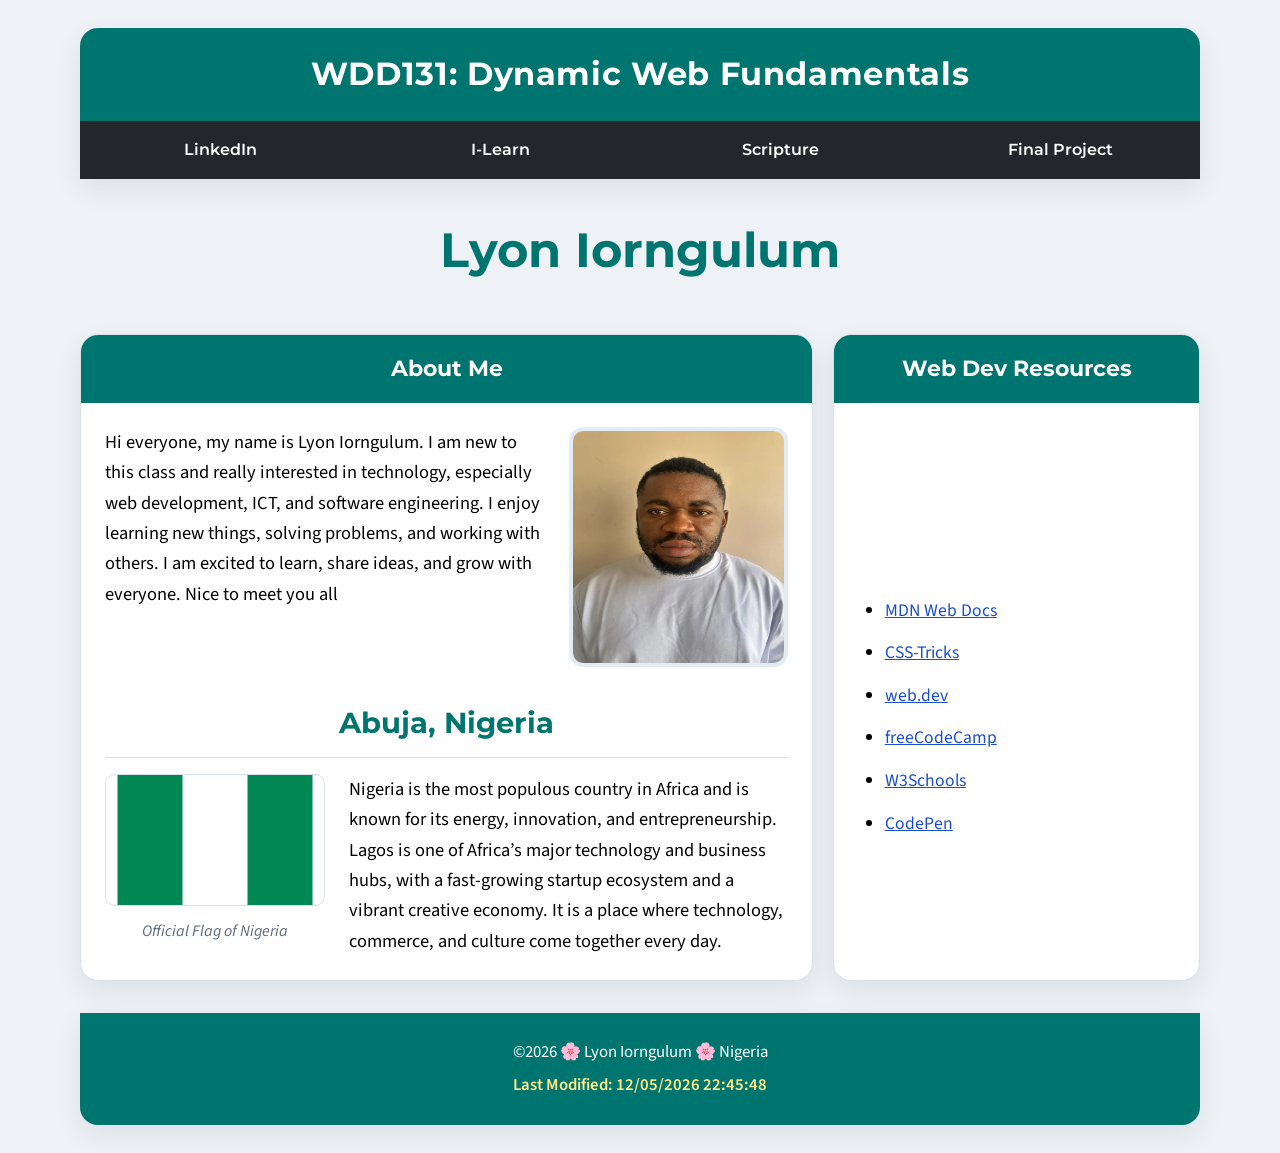
==== index.html @ 9cfed72c "fix content for week 1 and 2" ====
<!DOCTYPE html>
<html lang="en">
<head>
  <meta charset="UTF-8">
  <meta name="viewport" content="width=device-width, initial-scale=1.0">
  <title>WDD131 - Dynamic Web Fundamentals - Lyon Iorngulum</title>
  <meta name="description" content="Lyon Iorngulum course: WDD131 - Dynamic Web Fundamentals .">
  <meta name="author" content="Lyon Iorngulum">
  <link rel="preconnect" href="https://fonts.googleapis.com">
  <link rel="preconnect" href="https://fonts.gstatic.com" crossorigin>
  <link href="https://fonts.googleapis.com/css2?family=Montserrat:wght@400;600;700&family=Source+Sans+3:wght@400;600&display=swap" rel="stylesheet">
  <link rel="stylesheet" href="styles/base.css">
  <script src="scripts/getdates.js" defer></script>
</head>
<body>
  <header>
    <span id="course-title">WDD131: Dynamic Web Fundamentals</span>
    <nav>
      <a href="https://www.linkedin.com/in/daniel-abughdyer-a32211175" target="_blank" rel="noopener noreferrer">LinkedIn</a>
      <a href="https://byupw.instructure.com/" target="_blank" rel="noopener noreferrer">I-Learn</a>
      <a href="https://www.churchofjesuschrist.org/study/scriptures/bofm/1-ne/3?lang=eng&amp;id=p7#p7" target="_blank" rel="noopener noreferrer">Scripture</a>
      <a href="final-project/">Final Project</a>
    </nav>
  </header>

  <main>
    <h1>Lyon Iorngulum</h1>

    <section class="card">
      <h2>About Me</h2>
      <div class="about-grid">
        <div class="intro-text">
         <p>
            Hi everyone, my name is Lyon Iorngulum. I am new to this class and really interested in technology,
             especially web development, ICT, and software engineering. I enjoy learning new things, solving problems,
              and working with others. I am excited to learn, share ideas, and grow with everyone. Nice to meet you all
        </p>
        </div>

        <div class="profile-wrap">
          <img src="images/profile.webp" alt="Profile picture of Lyon Iorngulum" width="240" height="240">
        </div>

        <div class="location-block">
          <h3>Abuja, Nigeria</h3>
          <div class="location-content">
            <figure>
              <img src="images/nigeria-flag.svg" alt="Official flag of Nigeria" width="220" height="132">
              <figcaption>Official Flag of Nigeria</figcaption>
            </figure>
            <p>
              Nigeria is the most populous country in Africa and is known for its energy,
              innovation, and entrepreneurship. Lagos is one of Africa’s major technology
              and business hubs, with a fast-growing startup ecosystem and a vibrant creative economy.
              It is a place where technology, commerce, and culture come together every day.
            </p>
          </div>
        </div>
      </div>
    </section>

    <section class="card">
      <h2>Web Dev Resources</h2>
      <div class="resources">
        <ul>
          <li><a href="https://developer.mozilla.org/" target="_blank" rel="noopener noreferrer">MDN Web Docs</a></li>
          <li><a href="https://css-tricks.com/" target="_blank" rel="noopener noreferrer">CSS-Tricks</a></li>
          <li><a href="#" target="_blank" rel="noopener noreferrer">web.dev</a></li>
          <li><a href="https://www.freecodecamp.org/" target="_blank" rel="noopener noreferrer">freeCodeCamp</a></li>
          <li><a href="https://www.w3schools.com/" target="_blank" rel="noopener noreferrer">W3Schools</a></li>
          <li><a href="https://codepen.io/" target="_blank" rel="noopener noreferrer">CodePen</a></li>
        </ul>
      </div>
    </section>
  </main>

  <footer>
    <p>&copy;<span id="currentyear"></span> 🌸 Lyon Iorngulum 🌸 Nigeria</p>
    <p id="lastModified"></p>
  </footer>
</body>
</html>
---- styles/base.css ----
:root {
  --primary: #00756f;
  --primary-dark: #00756f;
  --accent: #f2c14e;
  --surface: #ffffff;
  --surface-alt: #f5f7fb;
  --text: #000;
  --muted: #5f6b7a;
  --border: #d9e0e8;
  --shadow: 0 10px 28px rgba(16, 24, 40, 0.08);
  --radius: 18px;
}

* {
  box-sizing: border-box;
}

body {
  margin: 0;
  font-family: "Source Sans 3", Arial, sans-serif;
  color: var(--text);
  background: #eef2f6;
  line-height: 1.65;
}

img {
  max-width: 100%;
  display: block;
}

header,
main,
footer {
  width: min(1120px, calc(100% - 2rem));
  margin: 0 auto;
}

header {
  margin-top: 1.75rem;
  border-radius: var(--radius) var(--radius) 0 0;
  overflow: hidden;
  box-shadow: var(--shadow);
}

#course-title {
  display: block;
  text-align: center;
  background: var(--primary);
  color: #fff;
  padding: 1.25rem 1rem;
  font-family: "Montserrat", Arial, sans-serif;
  font-size: clamp(1.25rem, 2.5vw, 2rem);
  font-weight: 700;
  letter-spacing: 0.02em;
}

nav {
  display: flex;
  flex-wrap: wrap;
  justify-content: space-between;
  align-items: center;
  background: #23262b;
}

nav a {
  flex: 1 1 160px;
  text-align: center;
  padding: 1rem;
  color: #fff;
  text-decoration: none;
  font-family: "Montserrat", Arial, sans-serif;
  font-weight: 600;
  transition: background-color 0.25s ease, color 0.25s ease, transform 0.25s ease;
}

nav a:hover,
nav a:focus-visible {
  background: var(--accent);
  color: #111;
  transform: translateY(-2px);
}

main {
  padding: 2rem 0;
}

main h1 {
  margin: 0 0 1.5rem;
  text-align: center;
  font-family: "Montserrat", Arial, sans-serif;
  font-size: clamp(2rem, 4vw, 3rem);
  color: var(--primary-dark);
}

main {
  display: grid;
  grid-template-columns: 2fr 1fr;
  gap: 1.25rem;
}

main h1 {
  grid-column: 1 / -1;
}

.card {
  background: var(--surface);
  border: 1px solid var(--border);
  border-radius: var(--radius);
  box-shadow: var(--shadow);
  overflow: hidden;
}

.card h2 {
  margin: 0;
  padding: 1rem 1.25rem;
  text-align: center;
  background: var(--primary);
  color: #fff;
  font-family: "Montserrat", Arial, sans-serif;
  font-size: 1.35rem;
}

.about-grid {
  padding: 1.5rem;
  display: grid;
  grid-template-columns: 2fr 1fr;
  gap: 1.5rem;
}

.intro-text p,
.location-content p {
  margin: 0;
  font-size: 1.15rem;
}

.profile-wrap {
  display: flex;
  justify-content: center;
  align-items: start;
}

.profile-wrap img {
  width: min(100%, 240px);
  border-radius: 14px;
  border: 4px solid #e4ecf3;
}

.location-block {
  grid-column: 1 / -1;
  padding-top: 0.5rem;
}

.location-block h3 {
  margin: 0 0 1rem;
  padding-bottom: 0.65rem;
  border-bottom: 1px solid var(--border);
  text-align: center;
  font-family: "Montserrat", Arial, sans-serif;
  font-size: 1.8rem;
  color: var(--primary-dark);
}

.location-content {
  display: grid;
  grid-template-columns: 220px 1fr;
  gap: 1.5rem;
  align-items: start;
}

figure {
  margin: 0;
  text-align: center;
}

figure img {
  border: 1px solid var(--border);
  border-radius: 10px;
  background: #fff;
}

figcaption {
  margin-top: 0.75rem;
  font-style: italic;
  color: var(--muted);
}

.resources {
  padding: 1.75rem 1.75rem 2rem;
  min-height: 100%;
  display: flex;
  align-items: center;
}

.resources ul {
  margin: 0;
  padding-left: 1.4rem;
}

.resources li {
  margin-bottom: 0.85rem;
  font-size: 1.1rem;
}

.resources a {
  color: #1b4dcc;
}

.resources a:hover,
.resources a:focus-visible {
  text-decoration: none;
}

footer {
  margin-bottom: 1.75rem;
  padding: 1.25rem 1rem;
  text-align: center;
  background: var(--primary);
  color: #fff;
  border-radius: 0 0 var(--radius) var(--radius);
  box-shadow: var(--shadow);
}

footer p {
  margin: 0.35rem 0;
  font-size: 1.05rem;
}

#lastModified {
  color: #ffea8a;
  font-weight: 600;
}

@media (max-width: 860px) {
  main {
    grid-template-columns: 1fr;
  }

  .about-grid,
  .location-content {
    grid-template-columns: 1fr;
  }

  .profile-wrap {
    order: -1;
  }

  nav a {
    flex-basis: 50%;
  }
}

@media (max-width: 560px) {
  body {
    line-height: 1.55;
  }

  header,
  main,
  footer {
    width: min(100% - 1rem, 1120px);
  }

  nav a {
    flex-basis: 100%;
  }

  .card h2 {
    font-size: 1.2rem;
  }

  .about-grid,
  .resources {
    padding: 1rem;
  }

  .location-block h3 {
    font-size: 1.45rem;
  }
}
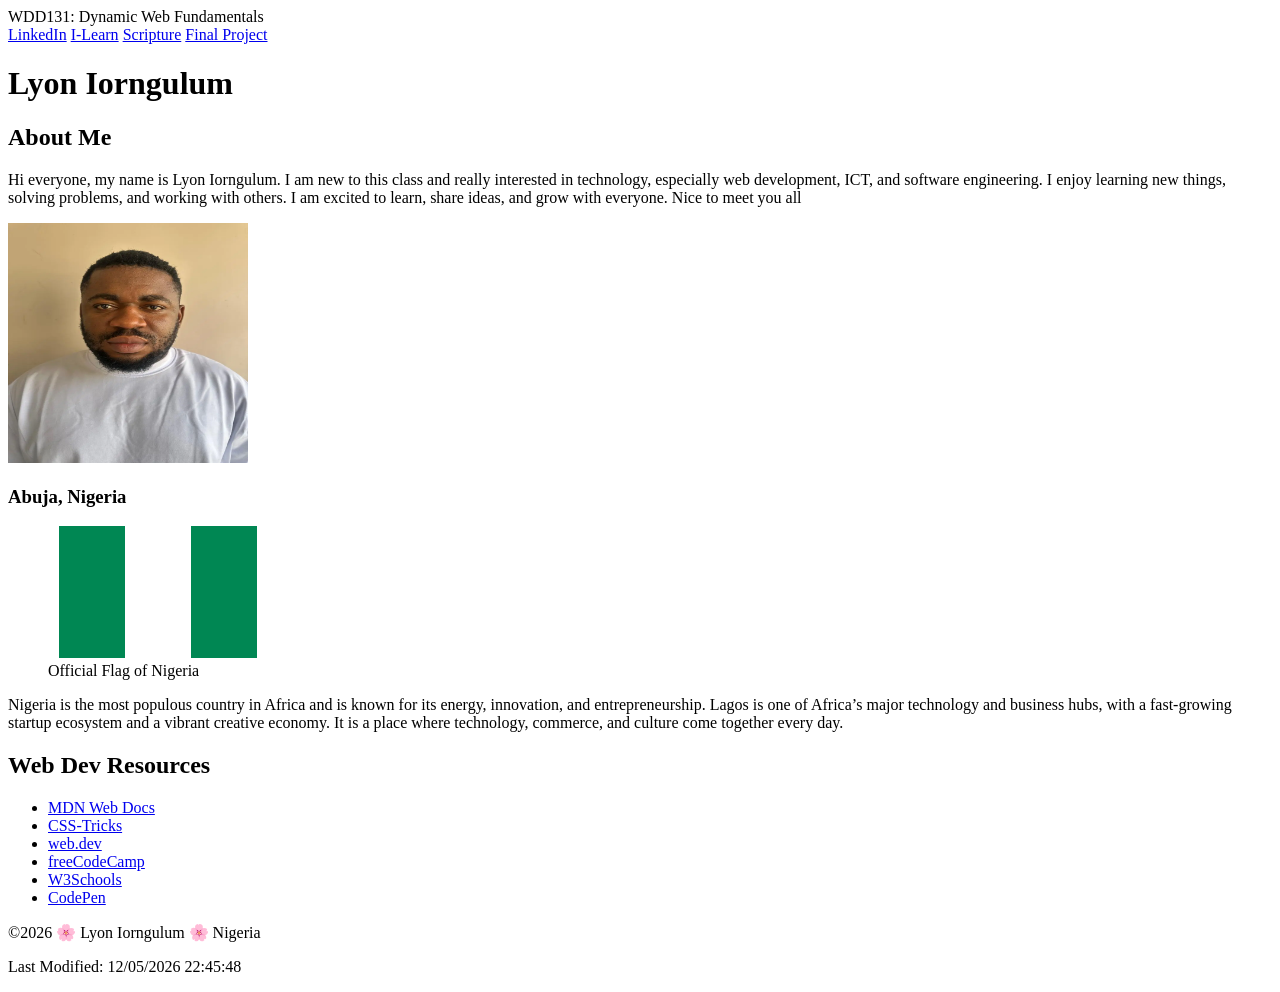
==== commit 4e16be24: "wireframe" ====
--- a/index.html
+++ b/index.html
@@ -9,7 +9,7 @@
   <link rel="preconnect" href="https://fonts.googleapis.com">
   <link rel="preconnect" href="https://fonts.gstatic.com" crossorigin>
   <link href="https://fonts.googleapis.com/css2?family=Montserrat:wght@400;600;700&family=Source+Sans+3:wght@400;600&display=swap" rel="stylesheet">
-  <link rel="stylesheet" href="styles/base.css">
+  <link rel="stylesheet" href="styles/wireframe.css">
   <script src="scripts/getdates.js" defer></script>
 </head>
 <body>
@@ -46,6 +46,7 @@
           <div class="location-content">
             <figure>
               <img src="images/nigeria-flag.svg" alt="Official flag of Nigeria" width="220" height="132">
+              
               <figcaption>Official Flag of Nigeria</figcaption>
             </figure>
             <p>
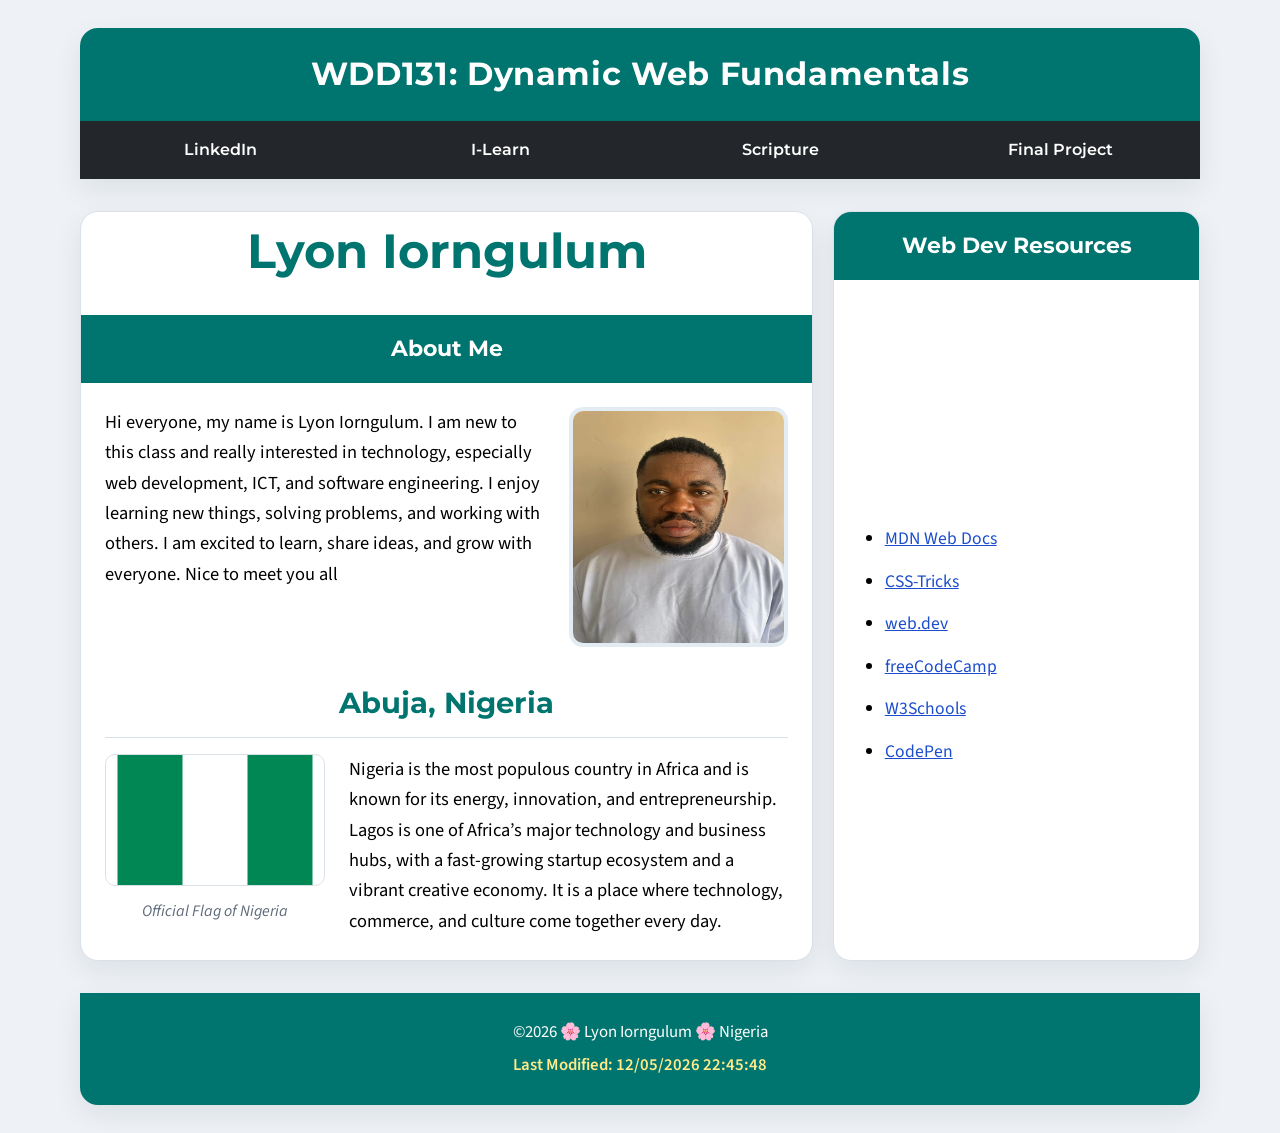
==== commit a7c9082a: "week1-homePage" ====
--- a/index.html
+++ b/index.html
@@ -9,7 +9,7 @@
   <link rel="preconnect" href="https://fonts.googleapis.com">
   <link rel="preconnect" href="https://fonts.gstatic.com" crossorigin>
   <link href="https://fonts.googleapis.com/css2?family=Montserrat:wght@400;600;700&family=Source+Sans+3:wght@400;600&display=swap" rel="stylesheet">
-  <link rel="stylesheet" href="styles/wireframe.css">
+  <link rel="stylesheet" href="styles/base.css">
   <script src="scripts/getdates.js" defer></script>
 </head>
 <body>
@@ -24,9 +24,8 @@
   </header>
 
   <main>
+    <section class="card">
     <h1>Lyon Iorngulum</h1>
-
-    <section class="card">
       <h2>About Me</h2>
       <div class="about-grid">
         <div class="intro-text">
--- a/styles/base.css
+++ b/styles/base.css
@@ -0,0 +1,279 @@
+:root {
+  --primary: #00756f;
+  --primary-dark: #00756f;
+  --accent: #f2c14e;
+  --surface: #ffffff;
+  --surface-alt: #f5f7fb;
+  --text: #000;
+  --muted: #5f6b7a;
+  --border: #d9e0e8;
+  --shadow: 0 10px 28px rgba(16, 24, 40, 0.08);
+  --radius: 18px;
+}
+
+* {
+  box-sizing: border-box;
+}
+
+body {
+  margin: 0;
+  font-family: "Source Sans 3", Arial, sans-serif;
+  color: var(--text);
+  background: #eef2f6;
+  line-height: 1.65;
+}
+
+img {
+  max-width: 100%;
+  display: block;
+}
+
+header,
+main,
+footer {
+  width: min(1120px, calc(100% - 2rem));
+  margin: 0 auto;
+}
+
+header {
+  margin-top: 1.75rem;
+  border-radius: var(--radius) var(--radius) 0 0;
+  overflow: hidden;
+  box-shadow: var(--shadow);
+}
+
+#course-title {
+  display: block;
+  text-align: center;
+  background: var(--primary);
+  color: #fff;
+  padding: 1.25rem 1rem;
+  font-family: "Montserrat", Arial, sans-serif;
+  font-size: clamp(1.25rem, 2.5vw, 2rem);
+  font-weight: 700;
+  letter-spacing: 0.02em;
+}
+
+nav {
+  display: flex;
+  flex-wrap: wrap;
+  justify-content: space-between;
+  align-items: center;
+  background: #23262b;
+}
+
+nav a {
+  flex: 1 1 160px;
+  text-align: center;
+  padding: 1rem;
+  color: #fff;
+  text-decoration: none;
+  font-family: "Montserrat", Arial, sans-serif;
+  font-weight: 600;
+  transition: background-color 0.25s ease, color 0.25s ease, transform 0.25s ease;
+}
+
+nav a:hover,
+nav a:focus-visible {
+  background: var(--accent);
+  color: #111;
+  transform: translateY(-2px);
+}
+
+main {
+  padding: 2rem 0;
+}
+
+main h1 {
+  margin: 0 0 1.5rem;
+  text-align: center;
+  font-family: "Montserrat", Arial, sans-serif;
+  font-size: clamp(2rem, 4vw, 3rem);
+  color: var(--primary-dark);
+}
+
+main {
+  display: grid;
+  grid-template-columns: 2fr 1fr;
+  gap: 1.25rem;
+}
+
+main h1 {
+  grid-column: 1 / -1;
+}
+
+.card {
+  background: var(--surface);
+  border: 1px solid var(--border);
+  border-radius: var(--radius);
+  box-shadow: var(--shadow);
+  overflow: hidden;
+}
+
+.card h2 {
+  margin: 0;
+  padding: 1rem 1.25rem;
+  text-align: center;
+  background: var(--primary);
+  color: #fff;
+  font-family: "Montserrat", Arial, sans-serif;
+  font-size: 1.35rem;
+}
+
+.about-grid {
+  padding: 1.5rem;
+  display: grid;
+  grid-template-columns: 2fr 1fr;
+  gap: 1.5rem;
+}
+
+.intro-text p,
+.location-content p {
+  margin: 0;
+  font-size: 1.15rem;
+}
+
+.profile-wrap {
+  display: flex;
+  justify-content: center;
+  align-items: start;
+}
+
+.profile-wrap img {
+  width: min(100%, 240px);
+  border-radius: 14px;
+  border: 4px solid #e4ecf3;
+}
+
+.location-block {
+  grid-column: 1 / -1;
+  padding-top: 0.5rem;
+}
+
+.location-block h3 {
+  margin: 0 0 1rem;
+  padding-bottom: 0.65rem;
+  border-bottom: 1px solid var(--border);
+  text-align: center;
+  font-family: "Montserrat", Arial, sans-serif;
+  font-size: 1.8rem;
+  color: var(--primary-dark);
+}
+
+.location-content {
+  display: grid;
+  grid-template-columns: 220px 1fr;
+  gap: 1.5rem;
+  align-items: start;
+}
+
+figure {
+  margin: 0;
+  text-align: center;
+}
+
+figure img {
+  border: 1px solid var(--border);
+  border-radius: 10px;
+  background: #fff;
+}
+
+figcaption {
+  margin-top: 0.75rem;
+  font-style: italic;
+  color: var(--muted);
+}
+
+.resources {
+  padding: 1.75rem 1.75rem 2rem;
+  min-height: 100%;
+  display: flex;
+  align-items: center;
+}
+
+.resources ul {
+  margin: 0;
+  padding-left: 1.4rem;
+}
+
+.resources li {
+  margin-bottom: 0.85rem;
+  font-size: 1.1rem;
+}
+
+.resources a {
+  color: #1b4dcc;
+}
+
+.resources a:hover,
+.resources a:focus-visible {
+  text-decoration: none;
+}
+
+footer {
+  margin-bottom: 1.75rem;
+  padding: 1.25rem 1rem;
+  text-align: center;
+  background: var(--primary);
+  color: #fff;
+  border-radius: 0 0 var(--radius) var(--radius);
+  box-shadow: var(--shadow);
+}
+
+footer p {
+  margin: 0.35rem 0;
+  font-size: 1.05rem;
+}
+
+#lastModified {
+  color: #ffea8a;
+  font-weight: 600;
+}
+
+@media (max-width: 860px) {
+  main {
+    grid-template-columns: 1fr;
+  }
+
+  .about-grid,
+  .location-content {
+    grid-template-columns: 1fr;
+  }
+
+  .profile-wrap {
+    order: -1;
+  }
+
+  nav a {
+    flex-basis: 50%;
+  }
+}
+
+@media (max-width: 560px) {
+  body {
+    line-height: 1.55;
+  }
+
+  header,
+  main,
+  footer {
+    width: min(100% - 1rem, 1120px);
+  }
+
+  nav a {
+    flex-basis: 100%;
+  }
+
+  .card h2 {
+    font-size: 1.2rem;
+  }
+
+  .about-grid,
+  .resources {
+    padding: 1rem;
+  }
+
+  .location-block h3 {
+    font-size: 1.45rem;
+  }
+}
